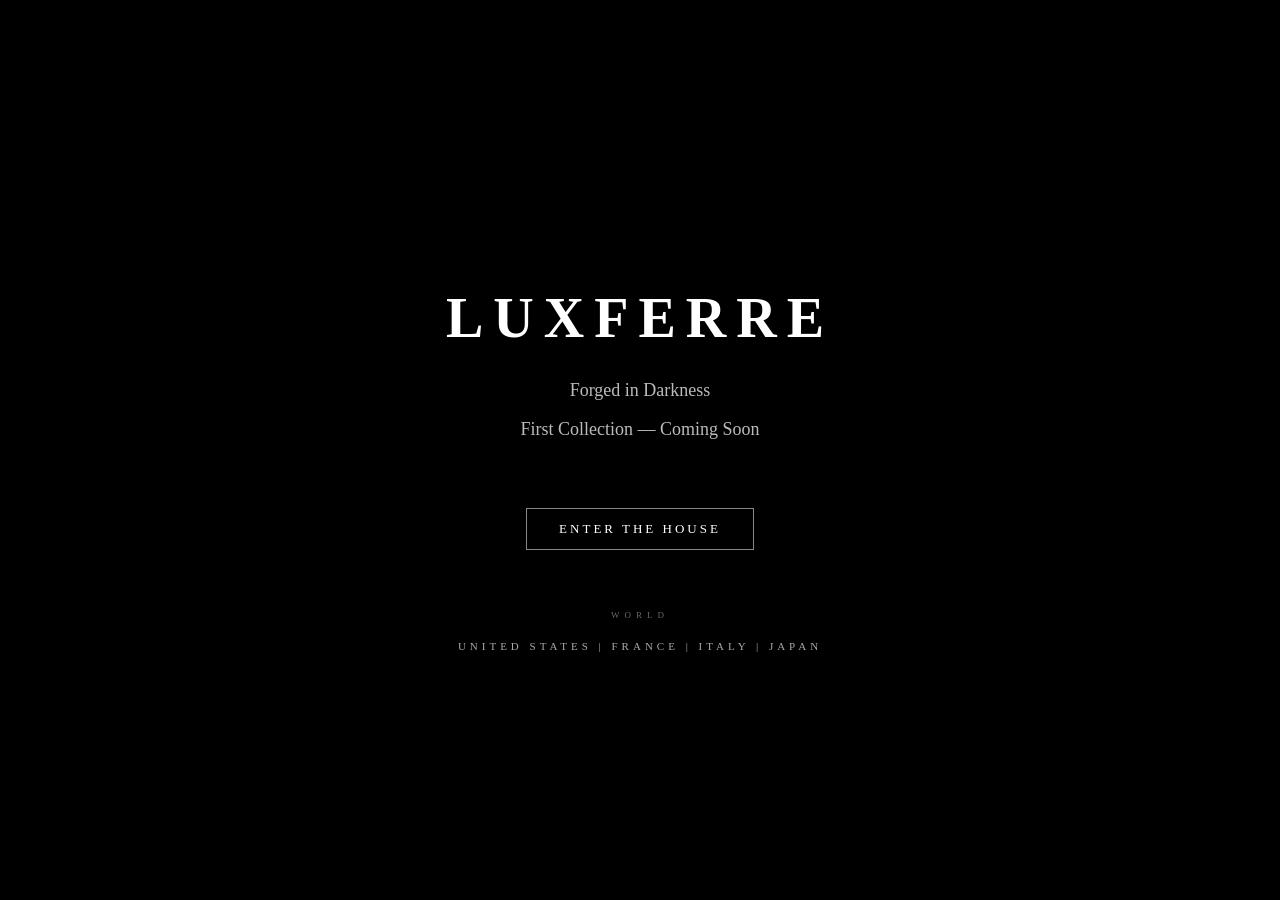
==== index.html @ 126ed342 "Update index.html" ====
<!DOCTYPE html>
<html>
<head>
<meta charset="UTF-8">
<title>Luxferre</title>

<style>

body{
background:black;
color:white;
font-family:serif;
display:flex;
justify-content:center;
align-items:center;
height:100vh;
margin:0;
text-align:center;

opacity:0;
animation:fadein 1.2s ease forwards;
}

h1{
font-size:56px;
letter-spacing:10px;
margin-bottom:30px;
}

p{
font-size:18px;
color:#bbb;
}
.enter{
display:inline-block;
margin-top:50px;
padding:12px 32px;
border:0.5px solid #888;
color:white;
text-decoration:none;
letter-spacing:3px;
font-size:13px;
transition:all .3s ease;
}

.enter:visited{
color:white;
}
.enter:hover{
border-color:white;
box-shadow:0 0 12px rgba(255,255,255,0.15);
}
.languages{
margin-top:60px;
font-size:11px;
letter-spacing:4px;
color:#aaa;
}
.world{
display:block;
font-size:9px;
letter-spacing:5px;
color:#666;
margin-bottom:8px;
}
@keyframes fadein{
from{
opacity:0;
}

to{
opacity:1;
}
}

</style>

</head>

<body>

<div>

<h1>LUXFERRE</h1>

<p>Forged in Darkness</p>

<p>First Collection — Coming Soon</p>

<a href="/house" class="enter">ENTER THE HOUSE</a>

<div class="languages">

<span class="world">WORLD</span>

<br>

<span class="countries">UNITED STATES | FRANCE | ITALY | JAPAN</span>

</div>
</div>

</body>
</html>
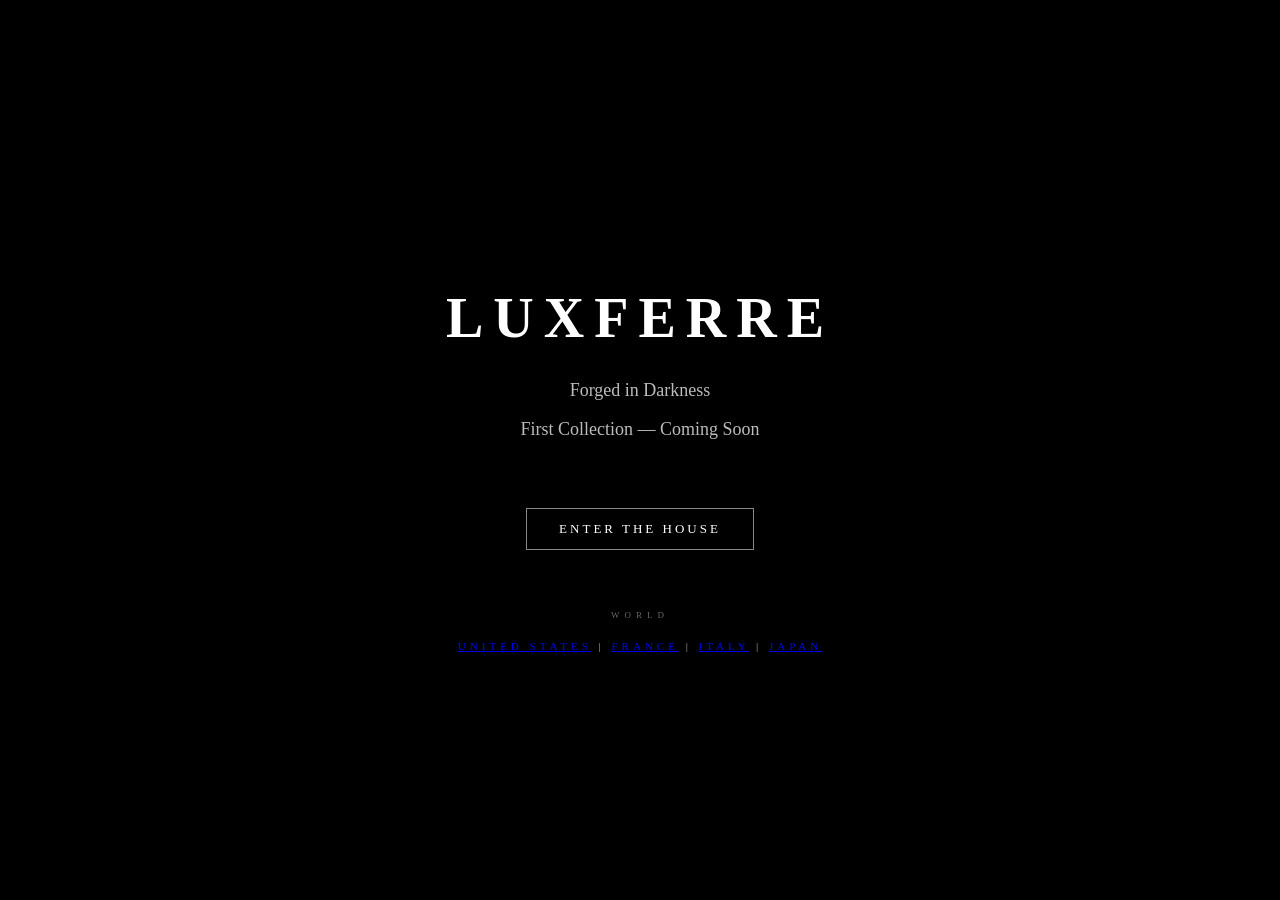
==== commit c4e7201e: "Update index.html" ====
--- a/index.html
+++ b/index.html
@@ -95,9 +95,13 @@
 
 <br>
 
-<span class="countries">UNITED STATES | FRANCE | ITALY | JAPAN</span>
+<span class="countries">
+<a href="/">UNITED STATES</a> |
+<a href="/fr.html">FRANCE</a> |
+<a href="/it.html">ITALY</a> |
+<a href="/jp.html">JAPAN</a>
+</span>
 
-</div>
 </div>
 
 </body>
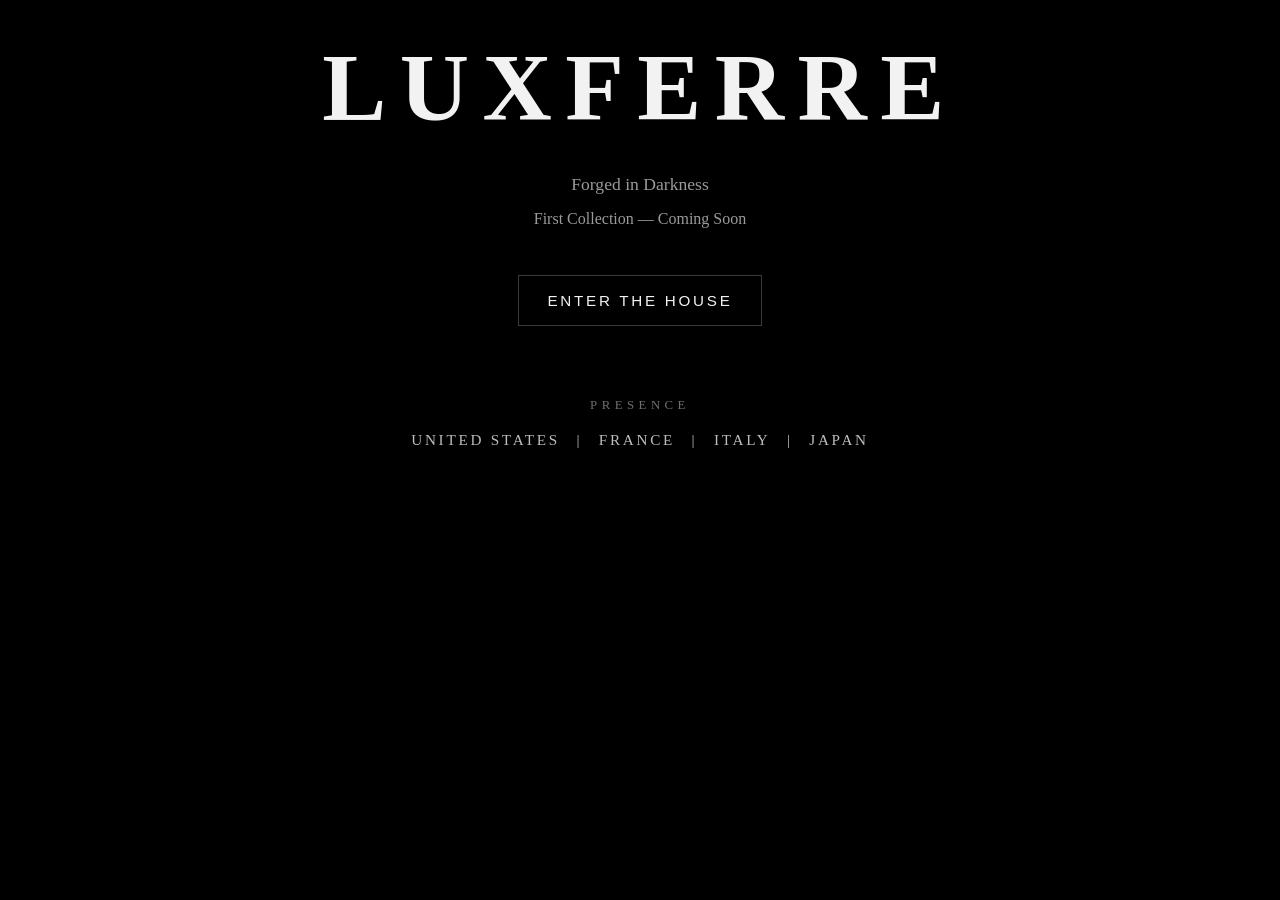
==== commit 7127b635: "Update index.html" ====
--- a/index.html
+++ b/index.html
@@ -1,108 +1,311 @@
 <!DOCTYPE html>
-<html>
+<html lang="en">
 <head>
-<meta charset="UTF-8">
-<title>Luxferre</title>
-
-<style>
-
-body{
-background:black;
-color:white;
-font-family:serif;
-display:flex;
-justify-content:center;
-align-items:center;
-height:100vh;
-margin:0;
-text-align:center;
-
-opacity:0;
-animation:fadein 1.2s ease forwards;
-}
-
-h1{
-font-size:56px;
-letter-spacing:10px;
-margin-bottom:30px;
-}
-
-p{
-font-size:18px;
-color:#bbb;
-}
-.enter{
-display:inline-block;
-margin-top:50px;
-padding:12px 32px;
-border:0.5px solid #888;
-color:white;
-text-decoration:none;
-letter-spacing:3px;
-font-size:13px;
-transition:all .3s ease;
-}
-
-.enter:visited{
-color:white;
-}
-.enter:hover{
-border-color:white;
-box-shadow:0 0 12px rgba(255,255,255,0.15);
-}
-.languages{
-margin-top:60px;
-font-size:11px;
-letter-spacing:4px;
-color:#aaa;
-}
-.world{
-display:block;
-font-size:9px;
-letter-spacing:5px;
-color:#666;
-margin-bottom:8px;
-}
-@keyframes fadein{
-from{
-opacity:0;
-}
-
-to{
-opacity:1;
-}
-}
-
-</style>
-
+  <meta charset="UTF-8" />
+  <meta name="viewport" content="width=device-width, initial-scale=1.0" />
+  <title>Luxferre</title>
+  <style>
+    :root {
+      --bg: #000000;
+      --fg: #f2f2f2;
+      --muted: #9a9a9a;
+      --line: #3a3a3a;
+      --soft: rgba(255,255,255,0.04);
+    }
+
+    * {
+      box-sizing: border-box;
+    }
+
+    html, body {
+      margin: 0;
+      padding: 0;
+      background: var(--bg);
+      color: var(--fg);
+      font-family: "Times New Roman", Georgia, serif;
+      min-height: 100%;
+    }
+
+    body {
+      display: flex;
+      align-items: center;
+      justify-content: center;
+      padding: 32px 20px;
+    }
+
+    .page {
+      width: 100%;
+      max-width: 900px;
+      text-align: center;
+      position: relative;
+    }
+
+    .wordmark {
+      font-size: clamp(3rem, 9vw, 6rem);
+      letter-spacing: 0.14em;
+      font-weight: 700;
+      margin: 0 0 28px;
+    }
+
+    .tagline,
+    .subline {
+      color: var(--muted);
+      margin: 0;
+      line-height: 1.5;
+    }
+
+    .tagline {
+      font-size: 1.1rem;
+      margin-bottom: 10px;
+    }
+
+    .subline {
+      font-size: 1rem;
+      margin-bottom: 44px;
+    }
+
+    .primary-btn,
+    .submit-btn {
+      background: transparent;
+      color: var(--fg);
+      border: 1px solid var(--line);
+      padding: 16px 28px;
+      letter-spacing: 0.18em;
+      text-transform: uppercase;
+      cursor: pointer;
+      font-size: 0.95rem;
+      transition: background 0.2s ease, border-color 0.2s ease, transform 0.2s ease;
+    }
+
+    .primary-btn:hover,
+    .submit-btn:hover {
+      background: var(--soft);
+      border-color: #6a6a6a;
+      transform: translateY(-1px);
+    }
+
+    .presence {
+      margin-top: 72px;
+    }
+
+    .presence-label {
+      color: #6f6f6f;
+      letter-spacing: 0.35em;
+      text-transform: uppercase;
+      font-size: 0.8rem;
+      margin-bottom: 18px;
+    }
+
+    .presence-links {
+      color: #bdbdbd;
+      font-size: 0.95rem;
+      letter-spacing: 0.18em;
+      text-transform: uppercase;
+    }
+
+    .presence-links span {
+      display: inline-block;
+      margin: 0 10px;
+      white-space: nowrap;
+    }
+
+    .overlay {
+      position: fixed;
+      inset: 0;
+      background: rgba(0, 0, 0, 0.92);
+      display: flex;
+      align-items: center;
+      justify-content: center;
+      padding: 24px;
+      opacity: 0;
+      visibility: hidden;
+      transition: opacity 0.35s ease, visibility 0.35s ease;
+    }
+
+    .overlay.active {
+      opacity: 1;
+      visibility: visible;
+    }
+
+    .overlay-card {
+      width: 100%;
+      max-width: 520px;
+      border: 1px solid var(--line);
+      padding: 42px 28px;
+      background: #050505;
+      text-align: center;
+    }
+
+    .overlay-title {
+      font-size: 1.9rem;
+      margin: 0 0 18px;
+      letter-spacing: 0.04em;
+    }
+
+    .overlay-copy {
+      color: var(--muted);
+      font-size: 1rem;
+      line-height: 1.7;
+      margin: 0 0 26px;
+    }
+
+    .email-form {
+      display: flex;
+      gap: 10px;
+      flex-direction: column;
+      margin-top: 10px;
+    }
+
+    .email-input {
+      width: 100%;
+      background: transparent;
+      color: var(--fg);
+      border: 1px solid var(--line);
+      padding: 15px 16px;
+      font-size: 1rem;
+      outline: none;
+    }
+
+    .email-input::placeholder {
+      color: #777;
+    }
+
+    .email-input:focus {
+      border-color: #7a7a7a;
+    }
+
+    .fine {
+      color: #777;
+      font-size: 0.88rem;
+      line-height: 1.6;
+      margin-top: 14px;
+    }
+
+    .close-btn {
+      background: none;
+      border: none;
+      color: #8a8a8a;
+      font-size: 0.9rem;
+      letter-spacing: 0.14em;
+      text-transform: uppercase;
+      cursor: pointer;
+      margin-top: 18px;
+    }
+
+    .success {
+      display: none;
+      color: var(--fg);
+      line-height: 1.7;
+      margin-top: 18px;
+    }
+
+    .success.active {
+      display: block;
+    }
+
+    @media (min-width: 560px) {
+      .email-form {
+        flex-direction: row;
+      }
+
+      .email-input {
+        flex: 1;
+      }
+    }
+  </style>
 </head>
-
 <body>
-
-<div>
-
-<h1>LUXFERRE</h1>
-
-<p>Forged in Darkness</p>
-
-<p>First Collection — Coming Soon</p>
-
-<a href="/house" class="enter">ENTER THE HOUSE</a>
-
-<div class="languages">
-
-<span class="world">WORLD</span>
-
-<br>
-
-<span class="countries">
-<a href="/">UNITED STATES</a> |
-<a href="/fr.html">FRANCE</a> |
-<a href="/it.html">ITALY</a> |
-<a href="/jp.html">JAPAN</a>
-</span>
-
-</div>
-
+  <main class="page">
+    <h1 class="wordmark">LUXFERRE</h1>
+    <p class="tagline">Forged in Darkness</p>
+    <p class="subline">First Collection — Coming Soon</p>
+
+    <button class="primary-btn" id="openOverlay">Enter the House</button>
+
+    <section class="presence">
+      <div class="presence-label">Presence</div>
+      <div class="presence-links">
+        <span>United States</span> |
+        <span>France</span> |
+        <span>Italy</span> |
+        <span>Japan</span>
+      </div>
+    </section>
+  </main>
+
+  <div class="overlay" id="overlay" aria-hidden="true">
+    <div class="overlay-card">
+      <h2 class="overlay-title">You’ve been seen.</h2>
+      <p class="overlay-copy">
+        Entry is not announced.<br />
+        It is granted.
+      </p>
+
+      <form class="email-form" id="emailForm">
+        <input
+          class="email-input"
+          id="emailInput"
+          type="email"
+          name="email"
+          placeholder="Your email"
+          required
+          autocomplete="email"
+        />
+        <button class="submit-btn" type="submit">Request Entry</button>
+      </form>
+
+      <p class="fine">Leave your email to be notified when the House opens.</p>
+
+      <div class="success" id="successMessage">
+        Entry received.<br />
+        The House will open in silence.
+      </div>
+
+      <button class="close-btn" id="closeOverlay" type="button">Close</button>
+    </div>
+  </div>
+
+  <script>
+    const openOverlay = document.getElementById("openOverlay");
+    const closeOverlay = document.getElementById("closeOverlay");
+    const overlay = document.getElementById("overlay");
+    const emailForm = document.getElementById("emailForm");
+    const emailInput = document.getElementById("emailInput");
+    const successMessage = document.getElementById("successMessage");
+
+    function showOverlay() {
+      overlay.classList.add("active");
+      overlay.setAttribute("aria-hidden", "false");
+      setTimeout(() => emailInput.focus(), 200);
+    }
+
+    function hideOverlay() {
+      overlay.classList.remove("active");
+      overlay.setAttribute("aria-hidden", "true");
+    }
+
+    openOverlay.addEventListener("click", showOverlay);
+    closeOverlay.addEventListener("click", hideOverlay);
+
+    overlay.addEventListener("click", (e) => {
+      if (e.target === overlay) hideOverlay();
+    });
+
+    document.addEventListener("keydown", (e) => {
+      if (e.key === "Escape" && overlay.classList.contains("active")) {
+        hideOverlay();
+      }
+    });
+
+    emailForm.addEventListener("submit", async (e) => {
+      e.preventDefault();
+
+      const email = emailInput.value.trim();
+      if (!email) return;
+
+      successMessage.classList.add("active");
+      emailForm.style.display = "none";
+    });
+  </script>
 </body>
-</html>
+</html>
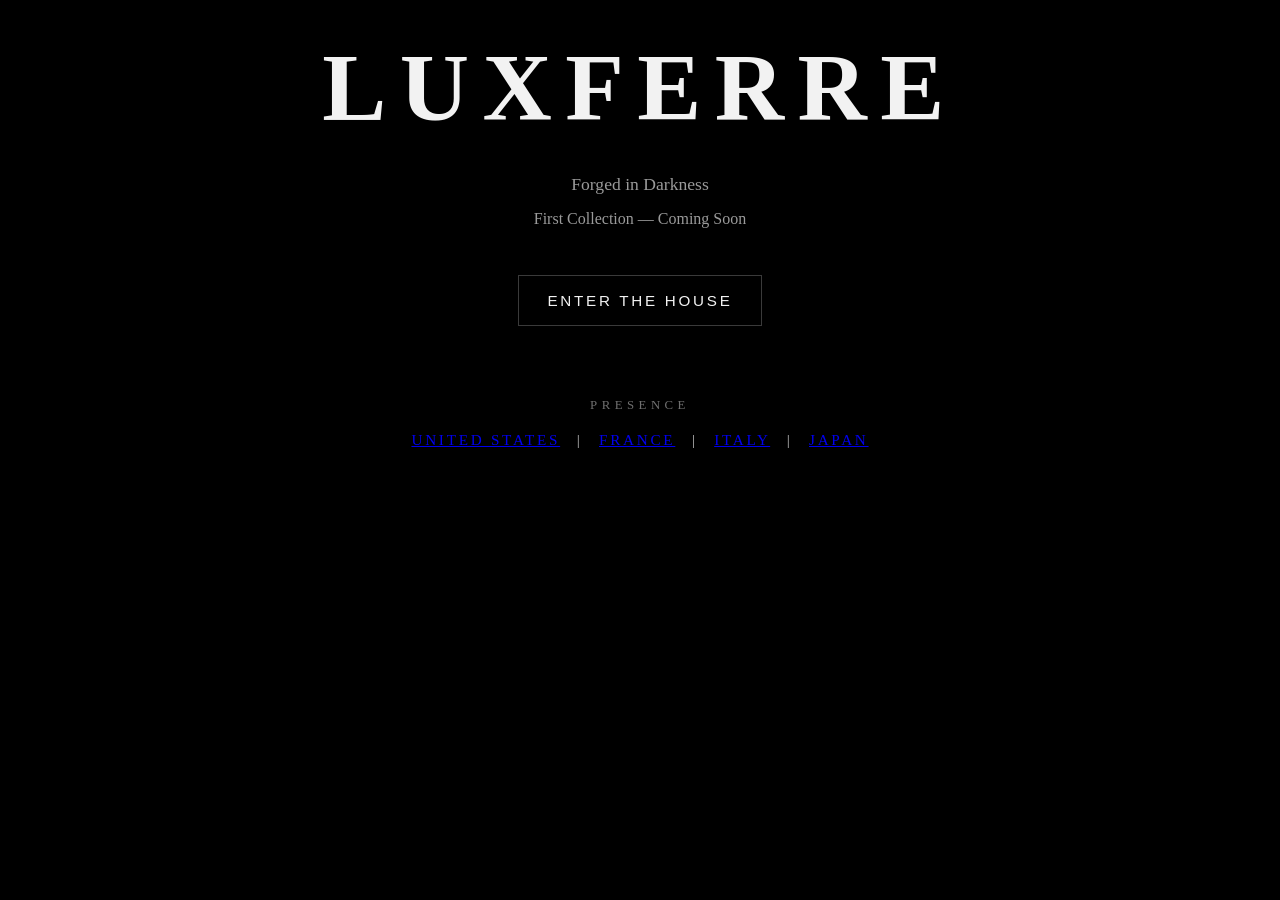
==== commit bebfc48b: "Update index.html" ====
--- a/index.html
+++ b/index.html
@@ -221,16 +221,21 @@
     <p class="subline">First Collection — Coming Soon</p>
 
     <button class="primary-btn" id="openOverlay">Enter the House</button>
-
-    <section class="presence">
-      <div class="presence-label">Presence</div>
-      <div class="presence-links">
-        <span>United States</span> |
-        <span>France</span> |
-        <span>Italy</span> |
-        <span>Japan</span>
-      </div>
-    </section>
+ 
+    
+  <section class="presence">
+  <div class="presence-label">Presence</div>
+
+  <div class="presence-links">
+    <a href="/">United States</a>
+    <span class="separator">|</span>
+    <a href="/fr.html">France</a>
+    <span class="separator">|</span>
+    <a href="/it.html">Italy</a>
+    <span class="separator">|</span>
+    <a href="/jp.html">Japan</a>
+  </div>
+</section>
   </main>
 
   <div class="overlay" id="overlay" aria-hidden="true">
@@ -241,18 +246,28 @@
         It is granted.
       </p>
 
-      <form class="email-form" id="emailForm">
-        <input
-          class="email-input"
-          id="emailInput"
-          type="email"
-          name="email"
-          placeholder="Your email"
-          required
-          autocomplete="email"
-        />
-        <button class="submit-btn" type="submit">Request Entry</button>
-      </form>
+    <form action="https://formspree.io/f/xqeynnel" method="POST" class="email-form">
+
+  <input
+    class="email-input"
+    type="email"
+    name="email"
+    placeholder="Your email"
+    required
+  />
+
+  <!-- Hidden Luxferre tags -->
+  <input type="hidden" name="source" value="Luxferre Entry">
+  <input type="hidden" name="tier" value="Founders List">
+
+  <button class="submit-btn" type="submit">
+    Request Entry
+  </button>
+
+  <!-- Redirect after submit -->
+  <input type="hidden" name="_redirect" value="https://luxferre.co/entered">
+
+</form>
 
       <p class="fine">Leave your email to be notified when the House opens.</p>
 
@@ -284,27 +299,17 @@
       overlay.setAttribute("aria-hidden", "true");
     }
 
-    openOverlay.addEventListener("click", showOverlay);
-    closeOverlay.addEventListener("click", hideOverlay);
-
     overlay.addEventListener("click", (e) => {
-      if (e.target === overlay) hideOverlay();
-    });
-
-    document.addEventListener("keydown", (e) => {
-      if (e.key === "Escape" && overlay.classList.contains("active")) {
-        hideOverlay();
-      }
-    });
-
-    emailForm.addEventListener("submit", async (e) => {
-      e.preventDefault();
-
-      const email = emailInput.value.trim();
-      if (!email) return;
-
-      successMessage.classList.add("active");
-      emailForm.style.display = "none";
+  if (e.target === overlay) hideOverlay();
+});
+
+document.addEventListener("keydown", (e) => {
+  if (e.key === "Escape" && overlay.classList.contains("active")) {
+    hideOverlay();
+  
+  }
+        
+    
     });
   </script>
 </body>
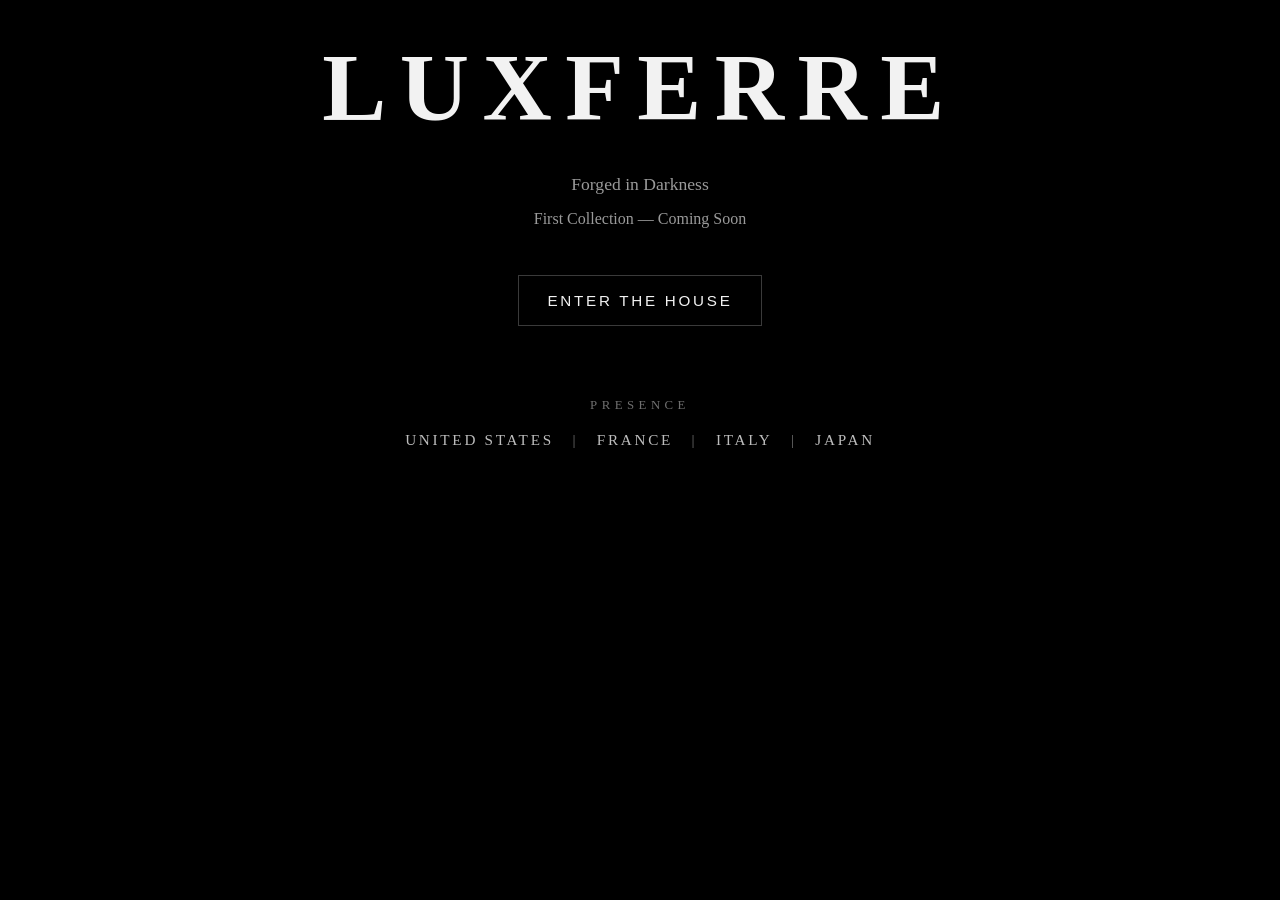
==== commit 2fd20d8b: "Update index.html" ====
--- a/index.html
+++ b/index.html
@@ -103,10 +103,24 @@
       text-transform: uppercase;
     }
 
-    .presence-links span {
+    .presence-links a {
+      color: #bdbdbd;
+      text-decoration: none;
       display: inline-block;
       margin: 0 10px;
       white-space: nowrap;
+      transition: color 0.2s ease;
+      cursor: pointer;
+    }
+
+    .presence-links a:hover,
+    .presence-links a:active {
+      color: #f2f2f2;
+    }
+
+    .separator {
+      color: #6f6f6f;
+      margin: 0 2px;
     }
 
     .overlay {
@@ -192,17 +206,6 @@
       margin-top: 18px;
     }
 
-    .success {
-      display: none;
-      color: var(--fg);
-      line-height: 1.7;
-      margin-top: 18px;
-    }
-
-    .success.active {
-      display: block;
-    }
-
     @media (min-width: 560px) {
       .email-form {
         flex-direction: row;
@@ -221,21 +224,19 @@
     <p class="subline">First Collection — Coming Soon</p>
 
     <button class="primary-btn" id="openOverlay">Enter the House</button>
- 
-    
-  <section class="presence">
-  <div class="presence-label">Presence</div>
-
-  <div class="presence-links">
-    <a href="/">United States</a>
-    <span class="separator">|</span>
-    <a href="/fr.html">France</a>
-    <span class="separator">|</span>
-    <a href="/it.html">Italy</a>
-    <span class="separator">|</span>
-    <a href="/jp.html">Japan</a>
-  </div>
-</section>
+
+    <section class="presence">
+      <div class="presence-label">Presence</div>
+      <div class="presence-links">
+        <a href="/">United States</a>
+        <span class="separator">|</span>
+        <a href="/fr.html">France</a>
+        <span class="separator">|</span>
+        <a href="/it.html">Italy</a>
+        <span class="separator">|</span>
+        <a href="/jp.html">Japan</a>
+      </div>
+    </section>
   </main>
 
   <div class="overlay" id="overlay" aria-hidden="true">
@@ -246,35 +247,25 @@
         It is granted.
       </p>
 
-    <form action="https://formspree.io/f/xqeynnel" method="POST" class="email-form">
-
-  <input
-    class="email-input"
-    type="email"
-    name="email"
-    placeholder="Your email"
-    required
-  />
-
-  <!-- Hidden Luxferre tags -->
-  <input type="hidden" name="source" value="Luxferre Entry">
-  <input type="hidden" name="tier" value="Founders List">
-
-  <button class="submit-btn" type="submit">
-    Request Entry
-  </button>
-
-  <!-- Redirect after submit -->
-  <input type="hidden" name="_redirect" value="https://luxferre.co/entered">
-
-</form>
+      <form action="https://formspree.io/f/xqeynnel" method="POST" class="email-form">
+        <input
+          class="email-input"
+          type="email"
+          name="email"
+          placeholder="Your email"
+          required
+          autocomplete="email"
+        />
+
+        <input type="hidden" name="source" value="Luxferre EN" />
+        <input type="hidden" name="tier" value="Founders List" />
+
+        <button class="submit-btn" type="submit">
+          Request Entry
+        </button>
+      </form>
 
       <p class="fine">Leave your email to be notified when the House opens.</p>
-
-      <div class="success" id="successMessage">
-        Entry received.<br />
-        The House will open in silence.
-      </div>
 
       <button class="close-btn" id="closeOverlay" type="button">Close</button>
     </div>
@@ -284,9 +275,7 @@
     const openOverlay = document.getElementById("openOverlay");
     const closeOverlay = document.getElementById("closeOverlay");
     const overlay = document.getElementById("overlay");
-    const emailForm = document.getElementById("emailForm");
-    const emailInput = document.getElementById("emailInput");
-    const successMessage = document.getElementById("successMessage");
+    const emailInput = document.querySelector(".email-input");
 
     function showOverlay() {
       overlay.classList.add("active");
@@ -299,17 +288,17 @@
       overlay.setAttribute("aria-hidden", "true");
     }
 
+    openOverlay.addEventListener("click", showOverlay);
+    closeOverlay.addEventListener("click", hideOverlay);
+
     overlay.addEventListener("click", (e) => {
-  if (e.target === overlay) hideOverlay();
-});
-
-document.addEventListener("keydown", (e) => {
-  if (e.key === "Escape" && overlay.classList.contains("active")) {
-    hideOverlay();
-  
-  }
-        
-    
+      if (e.target === overlay) hideOverlay();
+    });
+
+    document.addEventListener("keydown", (e) => {
+      if (e.key === "Escape" && overlay.classList.contains("active")) {
+        hideOverlay();
+      }
     });
   </script>
 </body>
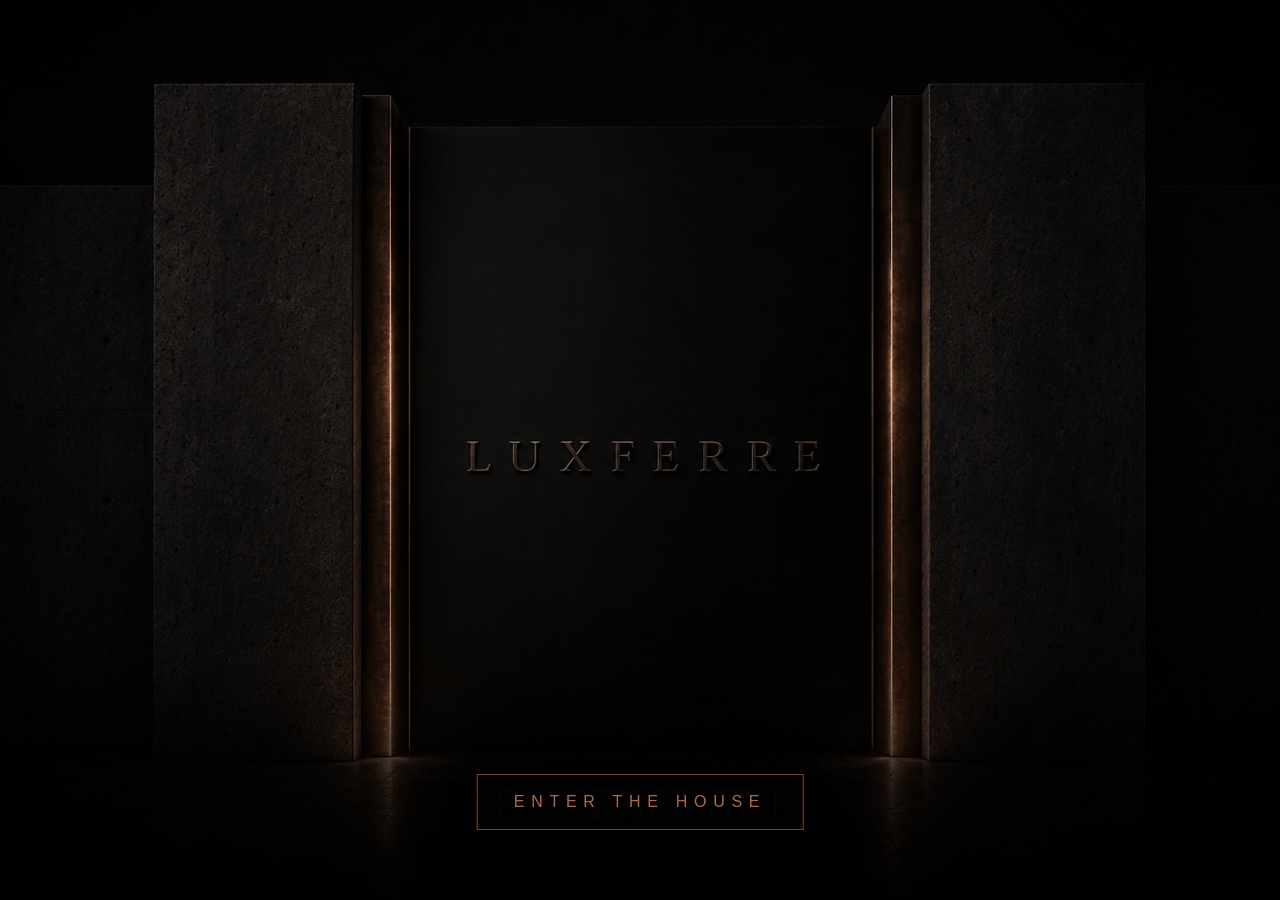
==== commit de2a6787: "Deploy Threshold Homepage" ====
--- a/index.html
+++ b/index.html
@@ -1,305 +1,62 @@
-<!DOCTYPE html>
+<!doctype html>
 <html lang="en">
-<head>
-  <meta charset="UTF-8" />
-  <meta name="viewport" content="width=device-width, initial-scale=1.0" />
-  <title>Luxferre</title>
-  <style>
-    :root {
-      --bg: #000000;
-      --fg: #f2f2f2;
-      --muted: #9a9a9a;
-      --line: #3a3a3a;
-      --soft: rgba(255,255,255,0.04);
-    }
+  <head>
+    <meta charset="UTF-8" />
+    <meta name="viewport" content="width=device-width, initial-scale=1.0" />
+    <meta
+      name="description"
+      content="Luxferre. A private House defined by charcoal concrete, obsidian glass, and blackened copper."
+    />
+    <title>Luxferre</title>
+    <link rel="stylesheet" href="styles.css" />
+  </head>
+  <body>
+    <main class="home" aria-label="Luxferre homepage">
+      <section class="threshold" aria-labelledby="house-title">
+        <div class="threshold-image" aria-hidden="true"></div>
+        <div class="threshold-vignette" aria-hidden="true"></div>
 
-    * {
-      box-sizing: border-box;
-    }
+        <h1 id="house-title" class="engraving">LUXFERRE</h1>
 
-    html, body {
-      margin: 0;
-      padding: 0;
-      background: var(--bg);
-      color: var(--fg);
-      font-family: "Times New Roman", Georgia, serif;
-      min-height: 100%;
-    }
+        <button class="enter-button" type="button" data-open-modal>
+          Enter the House
+        </button>
+      </section>
+    </main>
 
-    body {
-      display: flex;
-      align-items: center;
-      justify-content: center;
-      padding: 32px 20px;
-    }
+    <div class="entry-modal" role="dialog" aria-modal="true" aria-labelledby="entry-title" hidden>
+      <div class="modal-scrim" data-close-modal></div>
+      <section class="modal-panel" aria-label="Request entry">
+        <button class="modal-close" type="button" data-close-modal aria-label="Close entry request">
+          Close
+        </button>
 
-    .page {
-      width: 100%;
-      max-width: 900px;
-      text-align: center;
-      position: relative;
-    }
+        <div class="modal-content" data-modal-content>
+          <p class="modal-kicker">Private Entry</p>
+          <h2 id="entry-title">You&rsquo;ve been seen.</h2>
+          <p>
+            Entry is not announced.<br />
+            It is granted.
+          </p>
 
-    .wordmark {
-      font-size: clamp(3rem, 9vw, 6rem);
-      letter-spacing: 0.14em;
-      font-weight: 700;
-      margin: 0 0 28px;
-    }
+          <form
+            class="entry-form"
+            action="https://formspree.io/f/xqeynnel"
+            method="POST"
+            data-formspree-form
+          >
+            <label for="email">Email</label>
+            <input id="email" type="email" name="email" autocomplete="email" required />
+            <button type="submit">Request Entry</button>
+          </form>
 
-    .tagline,
-    .subline {
-      color: var(--muted);
-      margin: 0;
-      line-height: 1.5;
-    }
+          <p class="supporting-text">
+            Leave your email to be notified when the House opens.
+          </p>
+        </div>
+      </section>
+    </div>
 
-    .tagline {
-      font-size: 1.1rem;
-      margin-bottom: 10px;
-    }
-
-    .subline {
-      font-size: 1rem;
-      margin-bottom: 44px;
-    }
-
-    .primary-btn,
-    .submit-btn {
-      background: transparent;
-      color: var(--fg);
-      border: 1px solid var(--line);
-      padding: 16px 28px;
-      letter-spacing: 0.18em;
-      text-transform: uppercase;
-      cursor: pointer;
-      font-size: 0.95rem;
-      transition: background 0.2s ease, border-color 0.2s ease, transform 0.2s ease;
-    }
-
-    .primary-btn:hover,
-    .submit-btn:hover {
-      background: var(--soft);
-      border-color: #6a6a6a;
-      transform: translateY(-1px);
-    }
-
-    .presence {
-      margin-top: 72px;
-    }
-
-    .presence-label {
-      color: #6f6f6f;
-      letter-spacing: 0.35em;
-      text-transform: uppercase;
-      font-size: 0.8rem;
-      margin-bottom: 18px;
-    }
-
-    .presence-links {
-      color: #bdbdbd;
-      font-size: 0.95rem;
-      letter-spacing: 0.18em;
-      text-transform: uppercase;
-    }
-
-    .presence-links a {
-      color: #bdbdbd;
-      text-decoration: none;
-      display: inline-block;
-      margin: 0 10px;
-      white-space: nowrap;
-      transition: color 0.2s ease;
-      cursor: pointer;
-    }
-
-    .presence-links a:hover,
-    .presence-links a:active {
-      color: #f2f2f2;
-    }
-
-    .separator {
-      color: #6f6f6f;
-      margin: 0 2px;
-    }
-
-    .overlay {
-      position: fixed;
-      inset: 0;
-      background: rgba(0, 0, 0, 0.92);
-      display: flex;
-      align-items: center;
-      justify-content: center;
-      padding: 24px;
-      opacity: 0;
-      visibility: hidden;
-      transition: opacity 0.35s ease, visibility 0.35s ease;
-    }
-
-    .overlay.active {
-      opacity: 1;
-      visibility: visible;
-    }
-
-    .overlay-card {
-      width: 100%;
-      max-width: 520px;
-      border: 1px solid var(--line);
-      padding: 42px 28px;
-      background: #050505;
-      text-align: center;
-    }
-
-    .overlay-title {
-      font-size: 1.9rem;
-      margin: 0 0 18px;
-      letter-spacing: 0.04em;
-    }
-
-    .overlay-copy {
-      color: var(--muted);
-      font-size: 1rem;
-      line-height: 1.7;
-      margin: 0 0 26px;
-    }
-
-    .email-form {
-      display: flex;
-      gap: 10px;
-      flex-direction: column;
-      margin-top: 10px;
-    }
-
-    .email-input {
-      width: 100%;
-      background: transparent;
-      color: var(--fg);
-      border: 1px solid var(--line);
-      padding: 15px 16px;
-      font-size: 1rem;
-      outline: none;
-    }
-
-    .email-input::placeholder {
-      color: #777;
-    }
-
-    .email-input:focus {
-      border-color: #7a7a7a;
-    }
-
-    .fine {
-      color: #777;
-      font-size: 0.88rem;
-      line-height: 1.6;
-      margin-top: 14px;
-    }
-
-    .close-btn {
-      background: none;
-      border: none;
-      color: #8a8a8a;
-      font-size: 0.9rem;
-      letter-spacing: 0.14em;
-      text-transform: uppercase;
-      cursor: pointer;
-      margin-top: 18px;
-    }
-
-    @media (min-width: 560px) {
-      .email-form {
-        flex-direction: row;
-      }
-
-      .email-input {
-        flex: 1;
-      }
-    }
-  </style>
-</head>
-<body>
-  <main class="page">
-    <h1 class="wordmark">LUXFERRE</h1>
-    <p class="tagline">Forged in Darkness</p>
-    <p class="subline">First Collection — Coming Soon</p>
-
-    <button class="primary-btn" id="openOverlay">Enter the House</button>
-
-    <section class="presence">
-      <div class="presence-label">Presence</div>
-      <div class="presence-links">
-        <a href="/">United States</a>
-        <span class="separator">|</span>
-        <a href="/fr.html">France</a>
-        <span class="separator">|</span>
-        <a href="/it.html">Italy</a>
-        <span class="separator">|</span>
-        <a href="/jp.html">Japan</a>
-      </div>
-    </section>
-  </main>
-
-  <div class="overlay" id="overlay" aria-hidden="true">
-    <div class="overlay-card">
-      <h2 class="overlay-title">You’ve been seen.</h2>
-      <p class="overlay-copy">
-        Entry is not announced.<br />
-        It is granted.
-      </p>
-
-      <form action="https://formspree.io/f/xqeynnel" method="POST" class="email-form">
-        <input
-          class="email-input"
-          type="email"
-          name="email"
-          placeholder="Your email"
-          required
-          autocomplete="email"
-        />
-
-        <input type="hidden" name="source" value="Luxferre EN" />
-        <input type="hidden" name="tier" value="Founders List" />
-
-        <button class="submit-btn" type="submit">
-          Request Entry
-        </button>
-      </form>
-
-      <p class="fine">Leave your email to be notified when the House opens.</p>
-
-      <button class="close-btn" id="closeOverlay" type="button">Close</button>
-    </div>
-  </div>
-
-  <script>
-    const openOverlay = document.getElementById("openOverlay");
-    const closeOverlay = document.getElementById("closeOverlay");
-    const overlay = document.getElementById("overlay");
-    const emailInput = document.querySelector(".email-input");
-
-    function showOverlay() {
-      overlay.classList.add("active");
-      overlay.setAttribute("aria-hidden", "false");
-      setTimeout(() => emailInput.focus(), 200);
-    }
-
-    function hideOverlay() {
-      overlay.classList.remove("active");
-      overlay.setAttribute("aria-hidden", "true");
-    }
-
-    openOverlay.addEventListener("click", showOverlay);
-    closeOverlay.addEventListener("click", hideOverlay);
-
-    overlay.addEventListener("click", (e) => {
-      if (e.target === overlay) hideOverlay();
-    });
-
-    document.addEventListener("keydown", (e) => {
-      if (e.key === "Escape" && overlay.classList.contains("active")) {
-        hideOverlay();
-      }
-    });
-  </script>
-</body>
-</html>+    <script src="script.js"></script>
+  </body>
+</html>
--- a/styles.css
+++ b/styles.css
@@ -0,0 +1,281 @@
+:root {
+  color-scheme: dark;
+  --black: #020202;
+  --obsidian: #050505;
+  --concrete: #151412;
+  --concrete-light: #2a2622;
+  --copper: #ad6b43;
+  --copper-deep: #5d321f;
+  --porcelain: #d8d0c2;
+  --muted: rgba(216, 208, 194, 0.66);
+  --line: rgba(160, 98, 61, 0.58);
+  font-family: "Inter", "Neue Haas Grotesk Text", "Helvetica Neue", Arial, sans-serif;
+}
+
+* {
+  box-sizing: border-box;
+}
+
+html,
+body {
+  min-width: 320px;
+  min-height: 100%;
+  margin: 0;
+  background: var(--black);
+  color: var(--porcelain);
+}
+
+body {
+  overflow: hidden;
+}
+
+button,
+input {
+  font: inherit;
+}
+
+button {
+  cursor: pointer;
+}
+
+.home {
+  min-height: 100svh;
+  background: var(--black);
+}
+
+.threshold {
+  position: relative;
+  min-height: 100svh;
+  display: grid;
+  place-items: center;
+  overflow: hidden;
+  isolation: isolate;
+}
+
+.threshold-image {
+  position: absolute;
+  inset: 0;
+  z-index: 0;
+  background-image:
+    linear-gradient(180deg, rgba(0, 0, 0, 0.02), rgba(0, 0, 0, 0.34) 76%, rgba(0, 0, 0, 0.74)),
+    url("assets/luxferre-threshold-door.png");
+  background-position: center center;
+  background-size: auto 100%;
+  background-repeat: no-repeat;
+}
+
+.threshold-vignette {
+  position: absolute;
+  inset: 0;
+  z-index: 1;
+  pointer-events: none;
+  background:
+    linear-gradient(180deg, transparent 0 72%, rgba(0, 0, 0, 0.48) 86%, rgba(0, 0, 0, 0.84) 100%),
+    radial-gradient(ellipse at center, transparent 0 38%, rgba(0, 0, 0, 0.26) 68%, rgba(0, 0, 0, 0.7) 100%),
+    linear-gradient(90deg, rgba(0, 0, 0, 0.56), transparent 26%, transparent 74%, rgba(0, 0, 0, 0.56));
+}
+
+.engraving {
+  position: absolute;
+  width: 1px;
+  height: 1px;
+  margin: -1px;
+  padding: 0;
+  overflow: hidden;
+  clip: rect(0, 0, 0, 0);
+  white-space: nowrap;
+  border: 0;
+}
+
+.enter-button {
+  position: absolute;
+  left: 50%;
+  bottom: clamp(34px, 7.8svh, 82px);
+  z-index: 3;
+  min-width: min(20rem, calc(100vw - 40px));
+  min-height: 3.5rem;
+  padding: 0 2.25rem;
+  border: 1px solid rgba(173, 107, 67, 0.68);
+  border-radius: 0;
+  background: rgba(2, 2, 2, 0.72);
+  color: var(--copper);
+  letter-spacing: 0.42em;
+  text-transform: uppercase;
+  transform: translateX(-50%);
+  box-shadow:
+    0 34px 34px 18px rgba(0, 0, 0, 0.72),
+    0 10px 28px rgba(0, 0, 0, 0.42);
+  transition:
+    border-color 260ms ease,
+    color 260ms ease,
+    background 260ms ease;
+}
+
+.enter-button:hover,
+.enter-button:focus-visible {
+  border-color: rgba(216, 208, 194, 0.62);
+  background: rgba(160, 98, 61, 0.055);
+  color: var(--porcelain);
+  outline: none;
+}
+
+.entry-modal {
+  position: fixed;
+  inset: 0;
+  z-index: 20;
+  display: grid;
+  place-items: center;
+  padding: 20px;
+}
+
+.entry-modal[hidden] {
+  display: none;
+}
+
+.modal-scrim {
+  position: absolute;
+  inset: 0;
+  background: rgba(0, 0, 0, 0.78);
+  backdrop-filter: blur(10px);
+}
+
+.modal-panel {
+  position: relative;
+  z-index: 1;
+  width: min(100%, 520px);
+  padding: clamp(28px, 5vw, 48px);
+  border: 1px solid rgba(160, 98, 61, 0.42);
+  background:
+    linear-gradient(135deg, rgba(216, 208, 194, 0.035), transparent 38%),
+    linear-gradient(180deg, rgba(12, 11, 10, 0.96), rgba(2, 2, 2, 0.98));
+  box-shadow:
+    0 26px 90px rgba(0, 0, 0, 0.68),
+    inset 0 1px 0 rgba(216, 208, 194, 0.08),
+    inset 0 -60px 90px rgba(0, 0, 0, 0.42);
+}
+
+.modal-close {
+  position: absolute;
+  top: 18px;
+  right: 18px;
+  border: 0;
+  background: transparent;
+  color: rgba(216, 208, 194, 0.58);
+  font-size: 0.68rem;
+  letter-spacing: 0.18em;
+  text-transform: uppercase;
+}
+
+.modal-close:hover,
+.modal-close:focus-visible {
+  color: var(--porcelain);
+  outline: none;
+}
+
+.modal-kicker,
+.entry-form label {
+  margin: 0 0 18px;
+  color: var(--copper);
+  font-size: 0.72rem;
+  letter-spacing: 0.18em;
+  text-transform: uppercase;
+}
+
+.modal-panel h2 {
+  margin: 0 0 20px;
+  font-family: Georgia, "Times New Roman", serif;
+  font-size: clamp(2.4rem, 7vw, 4rem);
+  font-weight: 400;
+  line-height: 1;
+}
+
+.modal-panel p {
+  margin: 0 0 28px;
+  color: var(--muted);
+  font-size: 1rem;
+  line-height: 1.8;
+}
+
+.entry-form {
+  display: grid;
+  gap: 12px;
+  margin-top: 30px;
+}
+
+.entry-form input {
+  width: 100%;
+  min-height: 54px;
+  padding: 0 16px;
+  border: 1px solid rgba(216, 208, 194, 0.18);
+  border-radius: 0;
+  background: rgba(0, 0, 0, 0.36);
+  color: var(--porcelain);
+}
+
+.entry-form input:focus {
+  border-color: rgba(160, 98, 61, 0.7);
+  outline: none;
+}
+
+.entry-form button,
+.modal-success button {
+  min-height: 54px;
+  border: 1px solid var(--line);
+  border-radius: 0;
+  background: transparent;
+  color: var(--copper);
+  letter-spacing: 0.18em;
+  text-transform: uppercase;
+}
+
+.entry-form button:hover,
+.entry-form button:focus-visible,
+.modal-success button:hover,
+.modal-success button:focus-visible {
+  border-color: rgba(216, 208, 194, 0.62);
+  color: var(--porcelain);
+  outline: none;
+}
+
+.supporting-text {
+  margin-top: 18px !important;
+  font-size: 0.86rem !important;
+}
+
+.modal-success {
+  display: grid;
+  gap: 18px;
+}
+
+.modal-success p {
+  margin-bottom: 8px;
+}
+
+@media (max-width: 720px) {
+  .threshold-image {
+    background-position: center 54%;
+    background-size: 158% auto;
+  }
+
+  .threshold-vignette {
+    background:
+      linear-gradient(180deg, transparent 0 58%, rgba(0, 0, 0, 0.7) 72%, rgba(0, 0, 0, 0.92) 100%),
+      radial-gradient(ellipse at center, transparent 0 38%, rgba(0, 0, 0, 0.27) 68%, rgba(0, 0, 0, 0.72) 100%),
+      linear-gradient(90deg, rgba(0, 0, 0, 0.56), transparent 26%, transparent 74%, rgba(0, 0, 0, 0.56));
+  }
+
+  .enter-button {
+    bottom: clamp(190px, 27svh, 240px);
+    min-width: min(82vw, 340px);
+    min-height: 3.25rem;
+    padding: 0 1rem;
+    font-size: 0.72rem;
+    letter-spacing: 0.28em;
+  }
+}
+
+@media (max-width: 420px) {
+  .modal-panel {
+    padding: 30px 22px 24px;
+  }
+}
